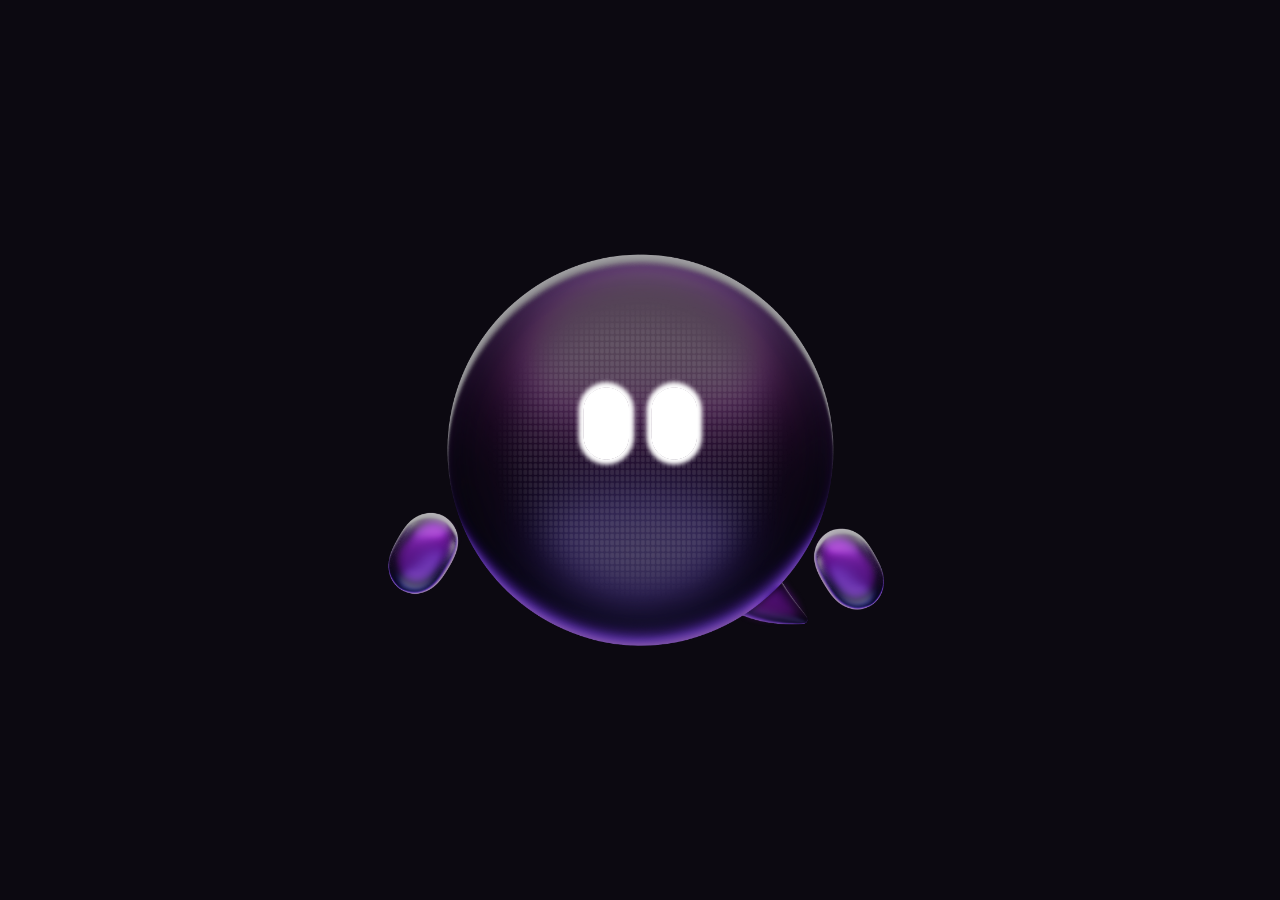
==== eye-follow/character.html @ 1d8a5dde "Add character POC, final-design, and eye-follow pages - character.html: interactive parallax charact" ====
<!DOCTYPE html>
<html lang="en">

<head>
  <meta charset="UTF-8">
  <meta name="viewport" content="width=device-width, initial-scale=1.0">
  <title>Zing Character POC</title>
  <style>
    * {
      margin: 0;
      padding: 0;
      box-sizing: border-box;
    }

    body {
      background: #0c0911;
      display: flex;
      align-items: center;
      justify-content: center;
      min-height: 100vh;
    }
  </style>
</head>

<body>

  <!-- ══════════════════════════════════════════════════════════════
     ZING CHARACTER EMBED
     Copy everything between these comments into a Webflow HTML embed.
     Update the video src to your Webflow asset URL before publishing.
     ══════════════════════════════════════════════════════════════ -->

  <style>
    .zing-wrap {
      position: relative;
      width: 100%;
      height: 800px;
      overflow: hidden;
    }

    /* Each parallax layer covers the full canvas */
    .p-layer {
      position: absolute;
      inset: 0;
      width: 100%;
      height: 100%;
      will-change: transform;
      transition: transform 0.55s cubic-bezier(0.34, 1.05, 0.64, 1);
    }

    .p-layer.no-transition {
      transition: none;
    }

    /* Inner canvas at Figma's native 1750 px, scaled to 500 px.
       Centred horizontally in whatever width the container is.
       All child positions use Figma pixel coordinates directly. */
    .p-inner {
      position: absolute;
      left: calc(50% - 250px);
      top: 150px;
      width: 1750px;
      height: 1750px;
      transform-origin: top left;
      transform: scale(0.285714286); /* 500 / 1750 */
    }

    /* ── VIDEO ───────────────────────────────────────────────────── */
    .z-video-clip {
      position: absolute;
      left: 228px;
      top: 227.5px;
      width: 1295px;
      height: 1295px;
      border-radius: 50%;
      overflow: hidden;
      filter: blur(12px);
    }

    .z-video-clip video {
      width: 100%;
      height: 100%;
      object-fit: cover;
      display: block;
    }

    /* ── BODY ────────────────────────────────────────────────────── */
    .z-body-img {
      position: absolute;
      left: 199px;
      top: 190px;
      width: 1355px;
      height: 1371px;
      display: block;
    }

    /* ── FACE PATTERN ────────────────────────────────────────────── */
    .z-face-img {
      position: absolute;
      left: 199px;
      top: 190px;
      width: 1355px;
      height: 1371px;
      display: block;
    }

    /* ── EYES ────────────────────────────────────────────────────── */
    .z-eye {
      position: absolute;
      width: 159.4px;
      height: 254.508px;
      transition: transform 0.08s ease-out;
    }

    .z-eye-l {
      left: 677.4px;
      top: 654.9px;
    }

    .z-eye-r {
      left: 915.2px;
      top: 654.9px;
    }

    .z-eye-pill {
      width: 100%;
      height: 100%;
      border-radius: 181.624px;
      background: #fff;
      box-shadow: 0 0 15px 17px #fff;
      transform-origin: center center;
    }

    @keyframes z-blink {
      0%, 100% { transform: scaleY(1); }
      50%       { transform: scaleY(0.06); }
    }

    .z-eye-pill.blinking {
      animation: z-blink 0.08s ease-in-out;
    }

    /* ── HANDS ───────────────────────────────────────────────────── */
    .z-hand-l-img {
      position: absolute;
      left: -87.9px;
      top: 1031.6px;
      width: 410px;
      height: 410px;
      display: block;
    }

    .z-hand-r-img {
      position: absolute;
      left: 1401.1px;
      top: 1086.6px;
      width: 410px;
      height: 410px;
      display: block;
    }
  </style>

  <div class="zing-wrap" id="zingScene">

    <!-- Z-order back → front: handL, handR, video, body, face, eyes -->

    <!-- Layer 1: Hand left -->
    <div class="p-layer" id="zLayerHandL" style="z-index:1">
      <div class="p-inner">
        <img class="z-hand-l-img" src="assets/character/hand left.png" alt="">
      </div>
    </div>

    <!-- Layer 2: Hand right -->
    <div class="p-layer" id="zLayerHandR" style="z-index:2">
      <div class="p-inner">
        <img class="z-hand-r-img" src="assets/character/hand right.png" alt="">
      </div>
    </div>

    <!-- Layer 3: Video orb -->
    <div class="p-layer" id="zLayerVideo" style="z-index:3">
      <div class="p-inner">
        <div class="z-video-clip">
          <video autoplay loop muted playsinline>
            <source src="assets/character/orb.mp4" type="video/mp4">
          </video>
        </div>
      </div>
    </div>

    <!-- Layer 4: Body -->
    <div class="p-layer" id="zLayerBody" style="z-index:4">
      <div class="p-inner">
        <img class="z-body-img" src="assets/character/body.png" alt="">
      </div>
    </div>

    <!-- Layer 5: Face pattern -->
    <div class="p-layer" id="zLayerFace" style="z-index:5">
      <div class="p-inner">
        <img class="z-face-img" src="assets/character/face pattern.png" alt="">
      </div>
    </div>

    <!-- Layer 6: Eyes -->
    <div class="p-layer" id="zLayerEyes" style="z-index:6">
      <div class="p-inner">
        <div class="z-eye z-eye-l" id="zEyeL">
          <div class="z-eye-pill" id="zEyeLPill"></div>
        </div>
        <div class="z-eye z-eye-r" id="zEyeR">
          <div class="z-eye-pill" id="zEyeRPill"></div>
        </div>
      </div>
    </div>

  </div>

  <script>
    // ══════════════════════════════════════════════════════════════════
    //  ZING CHARACTER — PARALLAX CONFIG
    //
    //  All x/y values are in output-space pixels at the 800px reference size.
    //  They scale automatically with the canvas. Positive x → right, y → down.
    // ══════════════════════════════════════════════════════════════════
    const LAYERS = {
      video: { x:  3, y:  3 },
      body:  { x:  6, y:  5 },
      face:  { x:  7, y:  6 },
      eyes:  { x: 30, y: 30 },
      handL: { x: 14, y: 10 },
      handR: { x: 14, y: 10 },
    };

    // Max eye-follow travel at the 800px reference size
    const EYE_MAX = 14;

    // ── PRESET STATES (for Webflow interactions) ─────────────────────
    const STATES = {
      rest:   [ 0,  0],
      top:    [ 0, -1],
      bottom: [ 0,  1],
      left:   [-1,  0],
      right:  [ 1,  0],
    };

    // ── DOM ──────────────────────────────────────────────────────────
    const scene = document.getElementById('zingScene');
    const L = {
      video: document.getElementById('zLayerVideo'),
      body:  document.getElementById('zLayerBody'),
      face:  document.getElementById('zLayerFace'),
      eyes:  document.getElementById('zLayerEyes'),
      handL: document.getElementById('zLayerHandL'),
      handR: document.getElementById('zLayerHandR'),
    };
    const eyeL = document.getElementById('zEyeL');
    const eyeR = document.getElementById('zEyeR');

    const SCALE = 500 / 1750; // output → inner coordinate conversion

    let eox = 0, eoy = 0;

    // ── PARALLAX ─────────────────────────────────────────────────────
    function applyParallax(nx, ny) {
      const t = (el, cfg) =>
        (el.style.transform = `translate(${nx * cfg.x}px, ${ny * cfg.y}px)`);

      t(L.video, LAYERS.video);
      t(L.body,  LAYERS.body);
      t(L.face,  LAYERS.face);
      t(L.handL, LAYERS.handL);
      t(L.handR, LAYERS.handR);

      L.eyes.style.transform = `translate(${nx * LAYERS.eyes.x}px, ${ny * LAYERS.eyes.y}px)`;
      eyeL.style.transform = `translate(${eox}px, ${eoy}px)`;
      eyeR.style.transform = `translate(${eox}px, ${eoy}px)`;
    }

    // ── EYE FOLLOW ───────────────────────────────────────────────────
    function updateEyeFollow(mx, my) {
      const dx   = mx - 400;
      const dy   = my - 400;
      const dist = Math.sqrt(dx * dx + dy * dy) || 1;
      const t    = Math.min(dist, 400) / 400;
      eox = (dx / dist) * EYE_MAX * t / SCALE;
      eoy = (dy / dist) * EYE_MAX * t / SCALE;
      eyeL.style.transform = `translate(${eox}px, ${eoy}px)`;
      eyeR.style.transform = `translate(${eox}px, ${eoy}px)`;
    }

    // ── BLINK ─────────────────────────────────────────────────────────
    function blink() {
      ['zEyeLPill', 'zEyeRPill'].forEach(id => {
        const el = document.getElementById(id);
        el.classList.remove('blinking');
        void el.offsetWidth;
        el.classList.add('blinking');
        el.addEventListener('animationend', () => el.classList.remove('blinking'), { once: true });
      });
    }

    // ── MOUSE ────────────────────────────────────────────────────────
    scene.addEventListener('mousemove', e => {
      const r  = scene.getBoundingClientRect();
      const mx = e.clientX - r.left;
      const my = e.clientY - r.top;

      Object.values(L).forEach(el => el.classList.add('no-transition'));
      updateEyeFollow(mx, my);
      applyParallax((mx - 400) / 400, (my - 400) / 400);
    });

    scene.addEventListener('mouseleave', () => {
      Object.values(L).forEach(el => el.classList.remove('no-transition'));
      eox = 0; eoy = 0;
      applyParallax(0, 0);
      eyeL.style.transform = 'translate(0,0)';
      eyeR.style.transform = 'translate(0,0)';
    });

    scene.addEventListener('click', blink);

    // ── STATE API ─────────────────────────────────────────────────────
    window.zingSetState = function(stateName) {
      const s = STATES[stateName] || STATES.rest;
      Object.values(L).forEach(el => el.classList.remove('no-transition'));
      applyParallax(s[0], s[1]);
    };

    applyParallax(0, 0);
  </script>

  <!-- ══════════════════════════════════════════════════════════════ -->

</body>

</html>
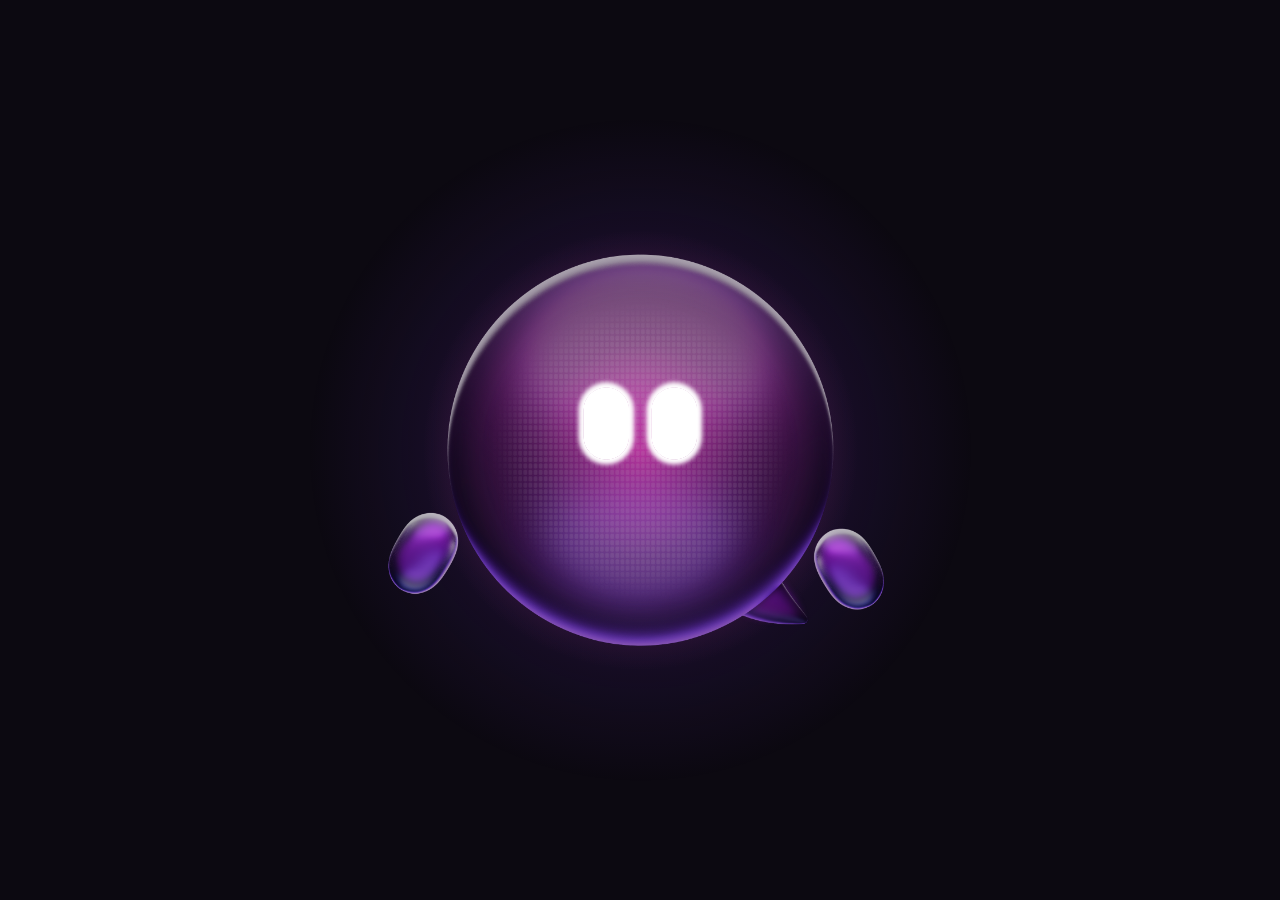
==== commit 1f4ba16a: "Add radial gradient bg glow as parallax layer New deepest layer (z-index:0) using bg.svg from Figma " ====
--- a/eye-follow/character.html
+++ b/eye-follow/character.html
@@ -65,6 +65,16 @@
       transform: scale(0.285714286); /* 500 / 1750 */
     }
 
+    /* ── BG GLOW ─────────────────────────────────────────────────── */
+    .z-bg-img {
+      position: absolute;
+      left: -286px;
+      top: -287px;
+      width: 2325px;
+      height: 2325px;
+      display: block;
+    }
+
     /* ── VIDEO ───────────────────────────────────────────────────── */
     .z-video-clip {
       position: absolute;
@@ -162,7 +172,14 @@
 
   <div class="zing-wrap" id="zingScene">
 
-    <!-- Z-order back → front: handL, handR, video, body, face, eyes -->
+    <!-- Z-order back → front: bg, handL, handR, video, body, face, eyes -->
+
+    <!-- Layer 0: Background glow -->
+    <div class="p-layer" id="zLayerBg" style="z-index:0">
+      <div class="p-inner">
+        <img class="z-bg-img" src="assets/character/bg.svg" alt="">
+      </div>
+    </div>
 
     <!-- Layer 1: Hand left -->
     <div class="p-layer" id="zLayerHandL" style="z-index:1">
@@ -225,6 +242,7 @@
     //  They scale automatically with the canvas. Positive x → right, y → down.
     // ══════════════════════════════════════════════════════════════════
     const LAYERS = {
+      bg:    { x:  1, y:  1 },  // deepest — barely moves
       video: { x:  3, y:  3 },
       body:  { x:  6, y:  5 },
       face:  { x:  7, y:  6 },
@@ -248,6 +266,7 @@
     // ── DOM ──────────────────────────────────────────────────────────
     const scene = document.getElementById('zingScene');
     const L = {
+      bg:    document.getElementById('zLayerBg'),
       video: document.getElementById('zLayerVideo'),
       body:  document.getElementById('zLayerBody'),
       face:  document.getElementById('zLayerFace'),
@@ -267,6 +286,7 @@
       const t = (el, cfg) =>
         (el.style.transform = `translate(${nx * cfg.x}px, ${ny * cfg.y}px)`);
 
+      t(L.bg,    LAYERS.bg);
       t(L.video, LAYERS.video);
       t(L.body,  LAYERS.body);
       t(L.face,  LAYERS.face);
